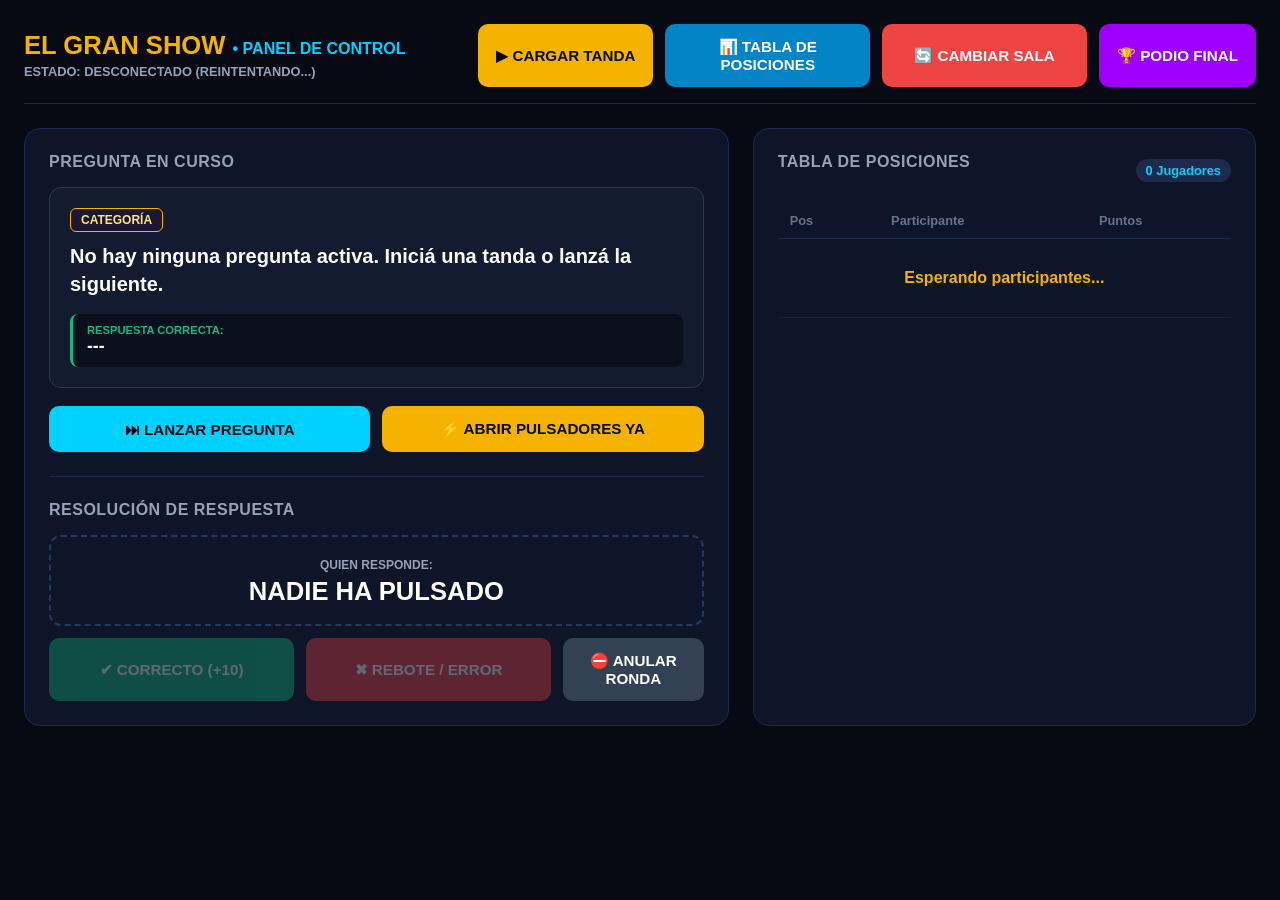
==== static/host/index.html @ 97c3a743 "Primer commit: Trivia El Gran Show completa con FastAPI, WebSockets y 100 preguntas" ====
<!DOCTYPE html>
<html lang="es">
<head>
  <meta charset="UTF-8">
  <meta name="viewport" content="width=device-width, initial-scale=1.0">
  <title>El Gran Show - Panel de Control</title>
  <link rel="stylesheet" href="style.css">
</head>
<body>

  <header class="host-header">
    <div>
      <h1>EL GRAN SHOW <span>• PANEL DE CONTROL</span></h1>
      <p id="txt-estado" class="estado-tag">ESTADO: LOBBY</p>
    </div>

      <div class="header-actions">
      <button id="btn-iniciar-tanda" class="btn btn-gold">▶ CARGAR TANDA</button>
      <button id="btn-ver-ranking" class="btn btn-blue" style="background: #0284c7; color: white;">📊 TABLA DE POSICIONES</button>
      <button id="btn-cambiar-pin" class="btn btn-danger">🔄 CAMBIAR SALA</button>
      <button id="btn-finalizar-juego" class="btn btn-purple">🏆 PODIO FINAL</button>
    </div>

  </header>

  <main class="host-grid">

    <!-- COLUMNA IZQUIERDA: CONTROL DE RONDA EN VIVO -->
    <section class="card-panel">
      <h2>PREGUNTA EN CURSO</h2>

      <div class="pregunta-box">
        <span id="txt-categoria" class="badge-cat">CATEGORÍA</span>
        <p id="txt-consigna" class="consigna-txt">No hay ninguna pregunta activa. Iniciá una tanda o lanzá la siguiente.</p>
        <div class="solucion-box">
          <small>RESPUESTA CORRECTA:</small>
          <strong id="txt-solucion">---</strong>
        </div>
      </div>

      <!-- BOTONES DE FLUJO DE JUEGO -->
      <div class="acciones-ronda">
        <button id="btn-siguiente" class="btn btn-primary">⏭ LANZAR PREGUNTA</button>
        <button id="btn-abrir-buzzers" class="btn btn-warning">⚡ ABRIR PULSADORES YA</button>
      </div>

      <hr class="divider">

      <!-- ZONA DE RESOLUCIÓN DEL TURNO -->
      <h2>RESOLUCIÓN DE RESPUESTA</h2>
      <div id="turno-box" class="turno-box espera">
        <span class="label">QUIEN RESPONDE:</span>
        <h3 id="txt-ganador">NADIE HA PULSADO</h3>
      </div>

      <div class="acciones-resolucion">
        <button id="btn-correcto" class="btn btn-success" disabled>✔ CORRECTO (+10)</button>
        <button id="btn-incorrecto" class="btn btn-danger" disabled>✖ REBOTE / ERROR</button>
        <button id="btn-anular" class="btn btn-gray">⛔ ANULAR RONDA</button>
      </div>
    </section>

    <!-- COLUMNA DERECHA: JUGADORES CONECTADOS Y RANKING -->
    <section class="card-panel">
      <div class="panel-header-ranking">
        <h2>TABLA DE POSICIONES</h2>
        <span id="txt-total-jugadores" class="badge-count">0 Jugadores</span>
      </div>

      <div class="tabla-scroll">
        <table class="ranking-table">
          <thead>
            <tr>
              <th>Pos</th>
              <th>Participante</th>
              <th>Puntos</th>
            </tr>
          </thead>
          <tbody id="tabla-body">
            <tr>
              <td colspan="3" class="sin-datos">Esperando participantes...</td>
            </tr>
          </tbody>
        </table>
      </div>
    </section>

  </main>

  <script src="host.js"></script>
</body>
</html>
---- static/host/style.css ----
* {
  box-sizing: border-box;
  margin: 0;
  padding: 0;
  font-family: -apple-system, BlinkMacSystemFont, "Segoe UI", Roboto, sans-serif;
}

body {
  background-color: #070913;
  color: #ffffff;
  padding: 24px;
}

.host-header {
  display: flex;
  justify-content: space-between;
  align-items: center;
  margin-bottom: 24px;
  padding-bottom: 16px;
  border-bottom: 1px solid #1e294b;
}

.host-header h1 {
  font-size: 1.6rem;
  font-weight: 900;
  color: #f5b300;
}

.host-header h1 span {
  font-size: 1rem;
  color: #00d2ff;
  font-weight: 700;
}

.estado-tag {
  display: inline-block;
  font-size: 0.8rem;
  font-weight: 800;
  color: #94a3b8;
  margin-top: 4px;
}

.header-actions {
  display: flex;
  gap: 12px;
}

.host-grid {
  display: grid;
  grid-template-columns: 1.4fr 1fr;
  gap: 24px;
}

@media (max-width: 900px) {
  .host-grid { grid-template-columns: 1fr; }
}

.card-panel {
  background: #0e1528;
  border: 1px solid #1e294b;
  border-radius: 16px;
  padding: 24px;
}

.card-panel h2 {
  font-size: 1rem;
  font-weight: 800;
  color: #94a3b8;
  letter-spacing: 0.5px;
  margin-bottom: 16px;
}

.pregunta-box {
  background: #131b31;
  border: 1px solid #27375e;
  border-radius: 12px;
  padding: 20px;
  margin-bottom: 18px;
}

.badge-cat {
  display: inline-block;
  background: #1c1635;
  color: #ffe57f;
  border: 1px solid #f5b300;
  padding: 4px 10px;
  border-radius: 6px;
  font-size: 0.75rem;
  font-weight: 800;
  margin-bottom: 10px;
}

.consigna-txt {
  font-size: 1.25rem;
  font-weight: 700;
  line-height: 1.4;
  margin-bottom: 16px;
}

.solucion-box {
  background: #0a0f1d;
  padding: 10px 14px;
  border-radius: 8px;
  border-left: 3px solid #10b981;
}

.solucion-box small {
  display: block;
  font-size: 0.7rem;
  color: #10b981;
  font-weight: 800;
}

.solucion-box strong {
  font-size: 1.1rem;
  color: #fff;
}

.acciones-ronda, .acciones-resolucion {
  display: flex;
  gap: 12px;
  margin-top: 12px;
}

.divider {
  border: 0;
  border-top: 1px solid #1e294b;
  margin: 24px 0;
}

.turno-box {
  padding: 18px;
  border-radius: 12px;
  margin-bottom: 12px;
  border: 2px dashed #27375e;
  text-align: center;
}

.turno-box .label {
  font-size: 0.75rem;
  font-weight: 800;
  color: #94a3b8;
}

.turno-box h3 {
  font-size: 1.6rem;
  font-weight: 900;
  margin-top: 4px;
}

.turno-box.activo {
  background: #042721;
  border: 2px solid #10b981;
  color: #34d399;
}

/* BOTONES */
.btn {
  padding: 14px 18px;
  font-size: 0.95rem;
  font-weight: 800;
  border-radius: 10px;
  border: none;
  cursor: pointer;
  flex: 1;
  transition: opacity 0.1s ease;
}

.btn:hover:not(:disabled) { opacity: 0.9; }
.btn:disabled { opacity: 0.35; cursor: not-allowed; }

.btn-primary { background: #00d2ff; color: #070913; }
.btn-warning { background: #f5b300; color: #070913; }
.btn-success { background: #10b981; color: #ffffff; }
.btn-danger { background: #ef4444; color: #ffffff; }
.btn-gray { background: #334155; color: #ffffff; flex: 0.5; }
.btn-gold { background: #f5b300; color: #070913; flex: none; }
.btn-purple { background: #9d00ff; color: #ffffff; flex: none; }

/* TABLA DE POSICIONES */
.panel-header-ranking {
  display: flex;
  justify-content: space-between;
  align-items: center;
  margin-bottom: 16px;
}

.badge-count {
  background: #1e294b;
  color: #00d2ff;
  font-weight: 800;
  font-size: 0.8rem;
  padding: 4px 10px;
  border-radius: 12px;
}

.tabla-scroll {
  max-height: 480px;
  overflow-y: auto;
}

.ranking-table {
  width: 100%;
  border-collapse: collapse;
}

.ranking-table th {
  text-align: left;
  font-size: 0.8rem;
  color: #64748b;
  padding: 10px 12px;
  border-bottom: 1px solid #1e294b;
}

.ranking-table td {
  padding: 12px;
  border-bottom: 1px solid #162038;
  font-weight: 700;
}

.ranking-table tr:first-child td {
  color: #f5b300;
}

.sin-datos {
  text-align: center;
  color: #64748b;
  padding: 30px !important;
}
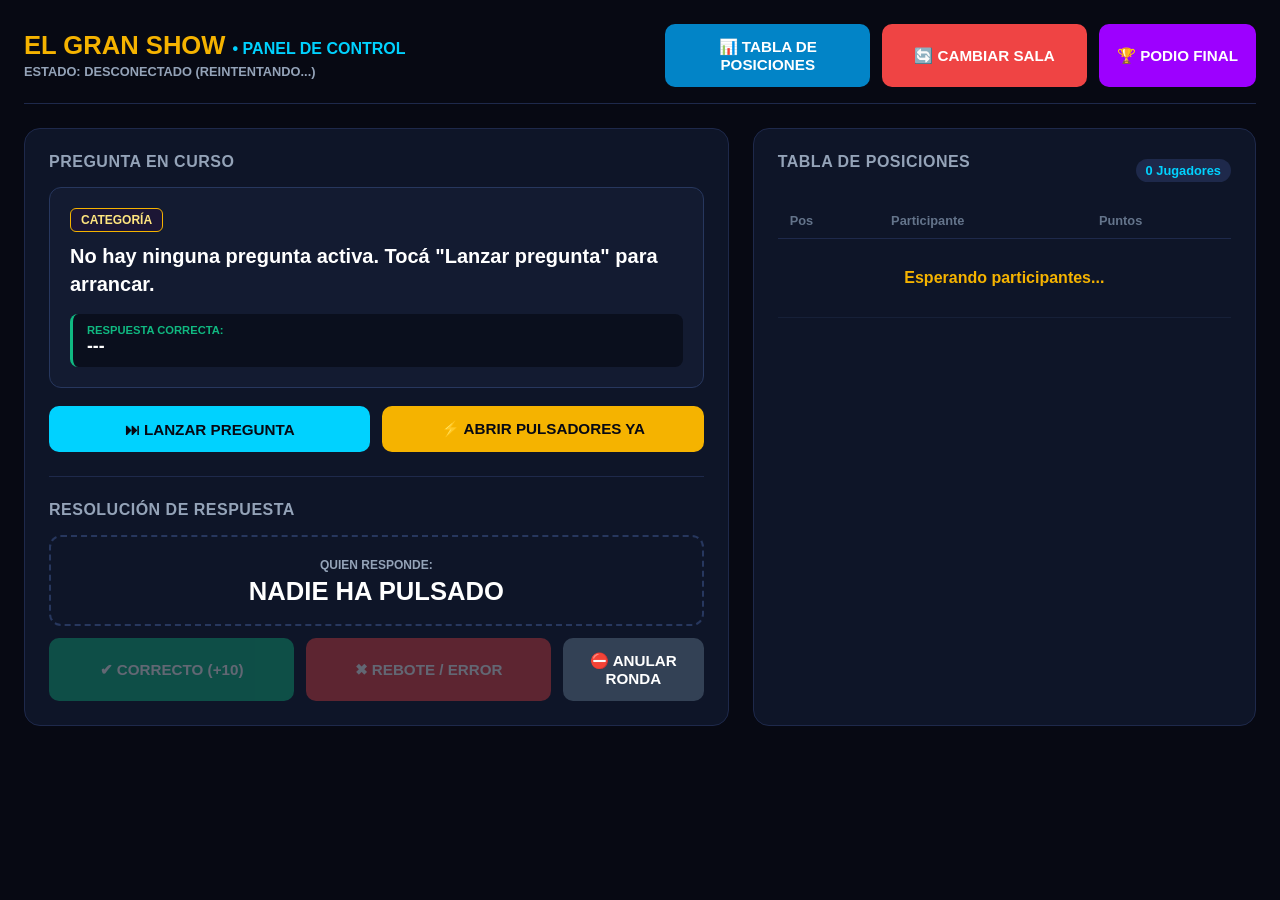
==== commit 95947123: ""fix(host): corregir vinculacion DOM y adaptar panel al flujo continuo sin tandas"" ====
--- a/static/host/index.html
+++ b/static/host/index.html
@@ -15,7 +15,6 @@
     </div>
 
       <div class="header-actions">
-      <button id="btn-iniciar-tanda" class="btn btn-gold">▶ CARGAR TANDA</button>
       <button id="btn-ver-ranking" class="btn btn-blue" style="background: #0284c7; color: white;">📊 TABLA DE POSICIONES</button>
       <button id="btn-cambiar-pin" class="btn btn-danger">🔄 CAMBIAR SALA</button>
       <button id="btn-finalizar-juego" class="btn btn-purple">🏆 PODIO FINAL</button>
@@ -31,7 +30,7 @@
 
       <div class="pregunta-box">
         <span id="txt-categoria" class="badge-cat">CATEGORÍA</span>
-        <p id="txt-consigna" class="consigna-txt">No hay ninguna pregunta activa. Iniciá una tanda o lanzá la siguiente.</p>
+        <p id="txt-consigna" class="consigna-txt">No hay ninguna pregunta activa. Tocá "Lanzar pregunta" para arrancar.</p>
         <div class="solucion-box">
           <small>RESPUESTA CORRECTA:</small>
           <strong id="txt-solucion">---</strong>
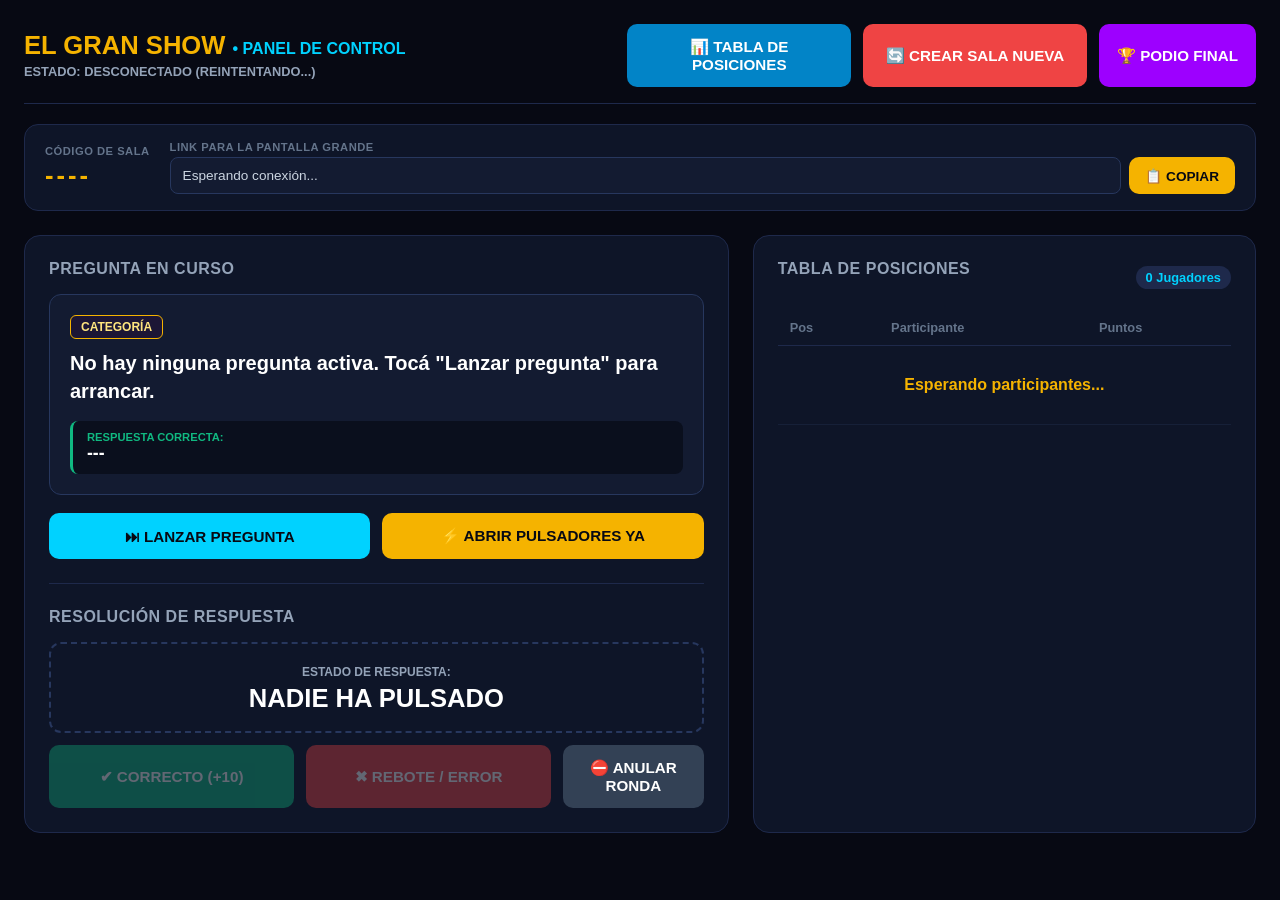
==== commit a58893f7: ""feat: soporte multisala, vistas sincronizadas y preguntas multiple choice""" ====
--- a/static/host/index.html
+++ b/static/host/index.html
@@ -11,16 +11,30 @@
   <header class="host-header">
     <div>
       <h1>EL GRAN SHOW <span>• PANEL DE CONTROL</span></h1>
-      <p id="txt-estado" class="estado-tag">ESTADO: LOBBY</p>
+      <p id="txt-estado" class="estado-tag">ESTADO: CONECTANDO...</p>
     </div>
 
-      <div class="header-actions">
+    <div class="header-actions">
       <button id="btn-ver-ranking" class="btn btn-blue" style="background: #0284c7; color: white;">📊 TABLA DE POSICIONES</button>
-      <button id="btn-cambiar-pin" class="btn btn-danger">🔄 CAMBIAR SALA</button>
+      <button id="btn-cambiar-pin" class="btn btn-danger">🔄 CREAR SALA NUEVA</button>
       <button id="btn-finalizar-juego" class="btn btn-purple">🏆 PODIO FINAL</button>
     </div>
+  </header>
 
-  </header>
+  <!-- Datos de la sala: PIN + link de pantalla -->
+  <div class="sala-info-bar">
+    <div class="sala-info-item">
+      <span class="sala-info-label">CÓDIGO DE SALA</span>
+      <strong id="txt-pin-sala">----</strong>
+    </div>
+    <div class="sala-info-item sala-info-link">
+      <span class="sala-info-label">LINK PARA LA PANTALLA GRANDE</span>
+      <div class="sala-link-row">
+        <input id="input-link-pantalla" type="text" readonly value="Esperando conexión...">
+        <button id="btn-copiar-link" class="btn btn-gold">📋 COPIAR</button>
+      </div>
+    </div>
+  </div>
 
   <main class="host-grid">
 
@@ -31,6 +45,13 @@
       <div class="pregunta-box">
         <span id="txt-categoria" class="badge-cat">CATEGORÍA</span>
         <p id="txt-consigna" class="consigna-txt">No hay ninguna pregunta activa. Tocá "Lanzar pregunta" para arrancar.</p>
+
+        <!-- Opciones visibles para el host si la pregunta es multiple choice -->
+        <div id="box-opciones-host" class="opciones-host-preview oculta" style="display: none; margin: 12px 0; gap: 8px; flex-direction: column;">
+          <small style="color: #94a3b8; font-weight: bold;">OPCIONES ENVIADAS A LOS CELULARES:</small>
+          <ul id="lista-opciones-host" style="list-style: none; padding-left: 0; display: flex; flex-direction: column; gap: 4px;"></ul>
+        </div>
+
         <div class="solucion-box">
           <small>RESPUESTA CORRECTA:</small>
           <strong id="txt-solucion">---</strong>
@@ -48,7 +69,7 @@
       <!-- ZONA DE RESOLUCIÓN DEL TURNO -->
       <h2>RESOLUCIÓN DE RESPUESTA</h2>
       <div id="turno-box" class="turno-box espera">
-        <span class="label">QUIEN RESPONDE:</span>
+        <span class="label">ESTADO DE RESPUESTA:</span>
         <h3 id="txt-ganador">NADIE HA PULSADO</h3>
       </div>
 
--- a/static/host/style.css
+++ b/static/host/style.css
@@ -15,7 +15,7 @@
   display: flex;
   justify-content: space-between;
   align-items: center;
-  margin-bottom: 24px;
+  margin-bottom: 20px;
   padding-bottom: 16px;
   border-bottom: 1px solid #1e294b;
 }
@@ -43,6 +43,65 @@
 .header-actions {
   display: flex;
   gap: 12px;
+}
+
+/* BARRA DE INFO DE SALA (pin + link para la pantalla grande) */
+.sala-info-bar {
+  display: flex;
+  gap: 20px;
+  align-items: center;
+  background: #0e1528;
+  border: 1px solid #1e294b;
+  border-radius: 14px;
+  padding: 16px 20px;
+  margin-bottom: 24px;
+  flex-wrap: wrap;
+}
+
+.sala-info-item {
+  display: flex;
+  flex-direction: column;
+  gap: 4px;
+}
+
+.sala-info-label {
+  font-size: 0.7rem;
+  font-weight: 800;
+  color: #64748b;
+  letter-spacing: 0.5px;
+}
+
+.sala-info-item strong {
+  font-size: 1.6rem;
+  font-weight: 900;
+  color: #f5b300;
+  letter-spacing: 3px;
+}
+
+.sala-info-link {
+  flex: 1;
+  min-width: 280px;
+}
+
+.sala-link-row {
+  display: flex;
+  gap: 8px;
+}
+
+.sala-link-row input {
+  flex: 1;
+  background: #131b31;
+  border: 1px solid #27375e;
+  border-radius: 8px;
+  padding: 10px 12px;
+  color: #cbd5e1;
+  font-size: 0.85rem;
+}
+
+.sala-link-row .btn {
+  padding: 10px 16px;
+  font-size: 0.85rem;
+  flex: none;
 }
 
 .host-grid {
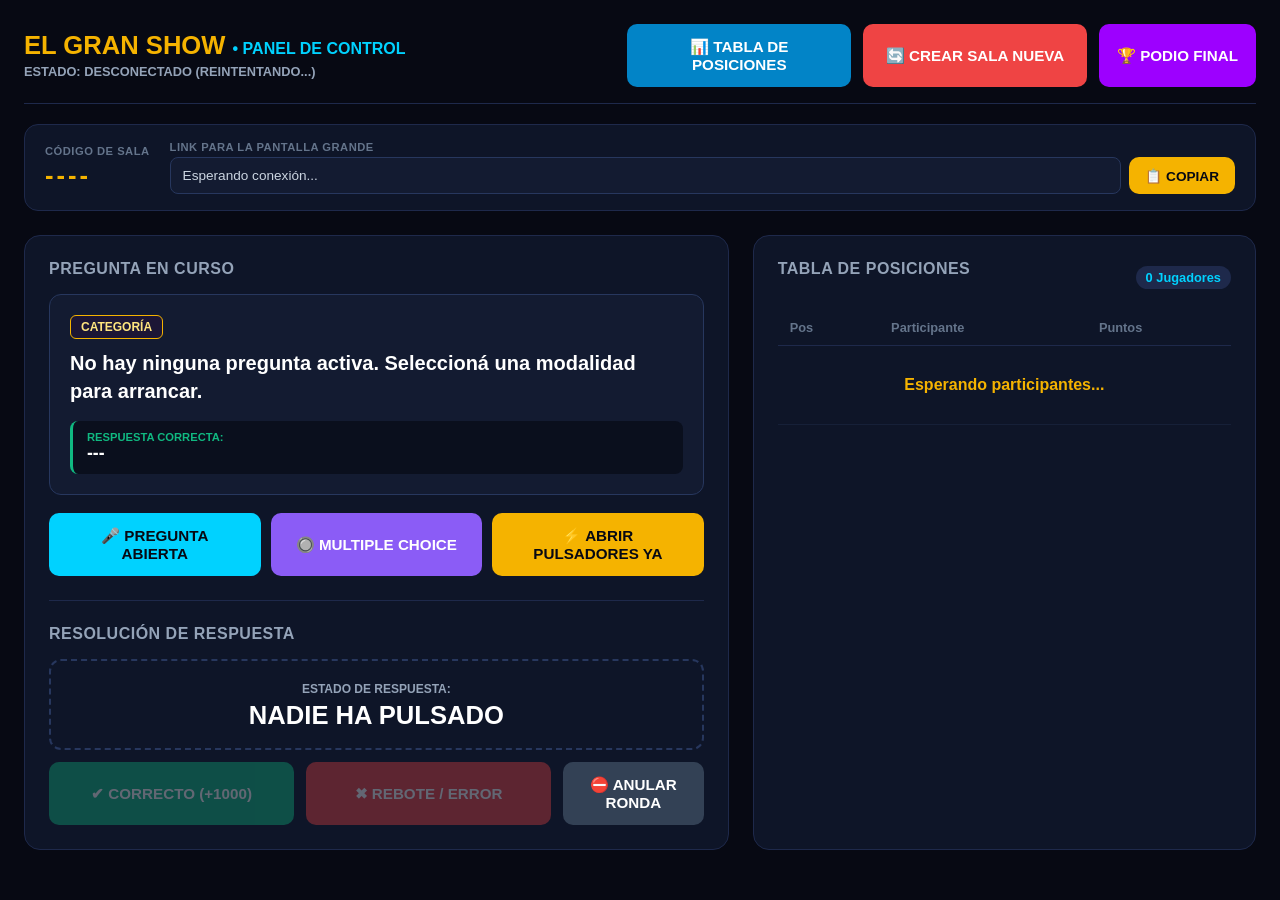
==== commit 4bc94305: ""feat: soporte multiple choice 2x2, sincronizacion automatica de salas y sistema de puntuacion actua" ====
--- a/static/host/index.html
+++ b/static/host/index.html
@@ -44,12 +44,12 @@
 
       <div class="pregunta-box">
         <span id="txt-categoria" class="badge-cat">CATEGORÍA</span>
-        <p id="txt-consigna" class="consigna-txt">No hay ninguna pregunta activa. Tocá "Lanzar pregunta" para arrancar.</p>
+        <p id="txt-consigna" class="consigna-txt">No hay ninguna pregunta activa. Seleccioná una modalidad para arrancar.</p>
 
         <!-- Opciones visibles para el host si la pregunta es multiple choice -->
         <div id="box-opciones-host" class="opciones-host-preview oculta" style="display: none; margin: 12px 0; gap: 8px; flex-direction: column;">
           <small style="color: #94a3b8; font-weight: bold;">OPCIONES ENVIADAS A LOS CELULARES:</small>
-          <ul id="lista-opciones-host" style="list-style: none; padding-left: 0; display: flex; flex-direction: column; gap: 4px;"></ul>
+          <ul id="lista-opciones-host" style="list-style: none; padding-left: 0; display: flex; flex-direction: column; gap: 6px;"></ul>
         </div>
 
         <div class="solucion-box">
@@ -58,10 +58,11 @@
         </div>
       </div>
 
-      <!-- BOTONES DE FLUJO DE JUEGO -->
-      <div class="acciones-ronda">
-        <button id="btn-siguiente" class="btn btn-primary">⏭ LANZAR PREGUNTA</button>
-        <button id="btn-abrir-buzzers" class="btn btn-warning">⚡ ABRIR PULSADORES YA</button>
+      <!-- BOTONES DE FLUJO DE JUEGO (LANZAMIENTO DIFERENCIADO) -->
+      <div class="acciones-ronda" style="display: flex; gap: 10px; flex-wrap: wrap;">
+        <button id="btn-siguiente" class="btn btn-primary" style="flex: 1;">🎤 PREGUNTA ABIERTA</button>
+        <button id="btn-siguiente-mc" class="btn" style="flex: 1; background: #8b5cf6; color: white;">🔘 MULTIPLE CHOICE</button>
+        <button id="btn-abrir-buzzers" class="btn btn-warning" style="width: 100%;">⚡ ABRIR PULSADORES YA</button>
       </div>
 
       <hr class="divider">
@@ -74,7 +75,7 @@
       </div>
 
       <div class="acciones-resolucion">
-        <button id="btn-correcto" class="btn btn-success" disabled>✔ CORRECTO (+10)</button>
+        <button id="btn-correcto" class="btn btn-success" disabled>✔ CORRECTO (+1000)</button>
         <button id="btn-incorrecto" class="btn btn-danger" disabled>✖ REBOTE / ERROR</button>
         <button id="btn-anular" class="btn btn-gray">⛔ ANULAR RONDA</button>
       </div>
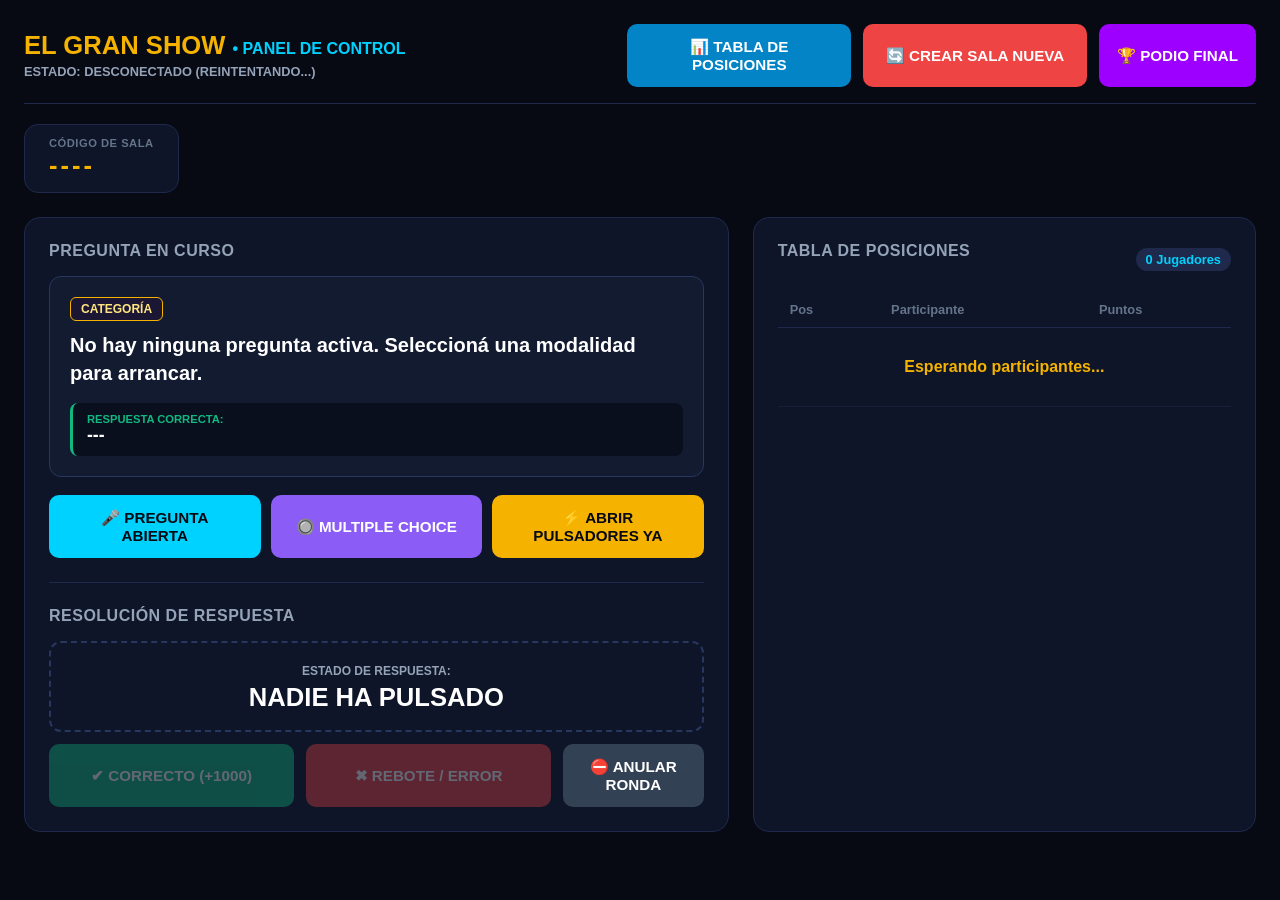
==== commit 938158dd: ""refactor(host): remover barra de enlace a pantalla y pulir estilos de UI"" ====
--- a/static/host/index.html
+++ b/static/host/index.html
@@ -21,18 +21,11 @@
     </div>
   </header>
 
-  <!-- Datos de la sala: PIN + link de pantalla -->
+  <!-- Datos de la sala: PIN Compacto -->
   <div class="sala-info-bar">
     <div class="sala-info-item">
       <span class="sala-info-label">CÓDIGO DE SALA</span>
       <strong id="txt-pin-sala">----</strong>
-    </div>
-    <div class="sala-info-item sala-info-link">
-      <span class="sala-info-label">LINK PARA LA PANTALLA GRANDE</span>
-      <div class="sala-link-row">
-        <input id="input-link-pantalla" type="text" readonly value="Esperando conexión...">
-        <button id="btn-copiar-link" class="btn btn-gold">📋 COPIAR</button>
-      </div>
     </div>
   </div>
 
@@ -58,7 +51,7 @@
         </div>
       </div>
 
-      <!-- BOTONES DE FLUJO DE JUEGO (LANZAMIENTO DIFERENCIADO) -->
+      <!-- BOTONES DE FLUJO DE JUEGO -->
       <div class="acciones-ronda" style="display: flex; gap: 10px; flex-wrap: wrap;">
         <button id="btn-siguiente" class="btn btn-primary" style="flex: 1;">🎤 PREGUNTA ABIERTA</button>
         <button id="btn-siguiente-mc" class="btn" style="flex: 1; background: #8b5cf6; color: white;">🔘 MULTIPLE CHOICE</button>
--- a/static/host/style.css
+++ b/static/host/style.css
@@ -45,23 +45,20 @@
   gap: 12px;
 }
 
-/* BARRA DE INFO DE SALA (pin + link para la pantalla grande) */
+/* BARRA DE INFO DE SALA (Compacta, solo PIN) */
 .sala-info-bar {
-  display: flex;
-  gap: 20px;
-  align-items: center;
+  display: inline-flex;
   background: #0e1528;
   border: 1px solid #1e294b;
   border-radius: 14px;
-  padding: 16px 20px;
+  padding: 12px 24px;
   margin-bottom: 24px;
-  flex-wrap: wrap;
 }
 
 .sala-info-item {
   display: flex;
   flex-direction: column;
-  gap: 4px;
+  gap: 2px;
 }
 
 .sala-info-label {
@@ -76,32 +73,6 @@
   font-weight: 900;
   color: #f5b300;
   letter-spacing: 3px;
-}
-
-.sala-info-link {
-  flex: 1;
-  min-width: 280px;
-}
-
-.sala-link-row {
-  display: flex;
-  gap: 8px;
-}
-
-.sala-link-row input {
-  flex: 1;
-  background: #131b31;
-  border: 1px solid #27375e;
-  border-radius: 8px;
-  padding: 10px 12px;
-  color: #cbd5e1;
-  font-size: 0.85rem;
-}
-
-.sala-link-row .btn {
-  padding: 10px 16px;
-  font-size: 0.85rem;
-  flex: none;
 }
 
 .host-grid {
